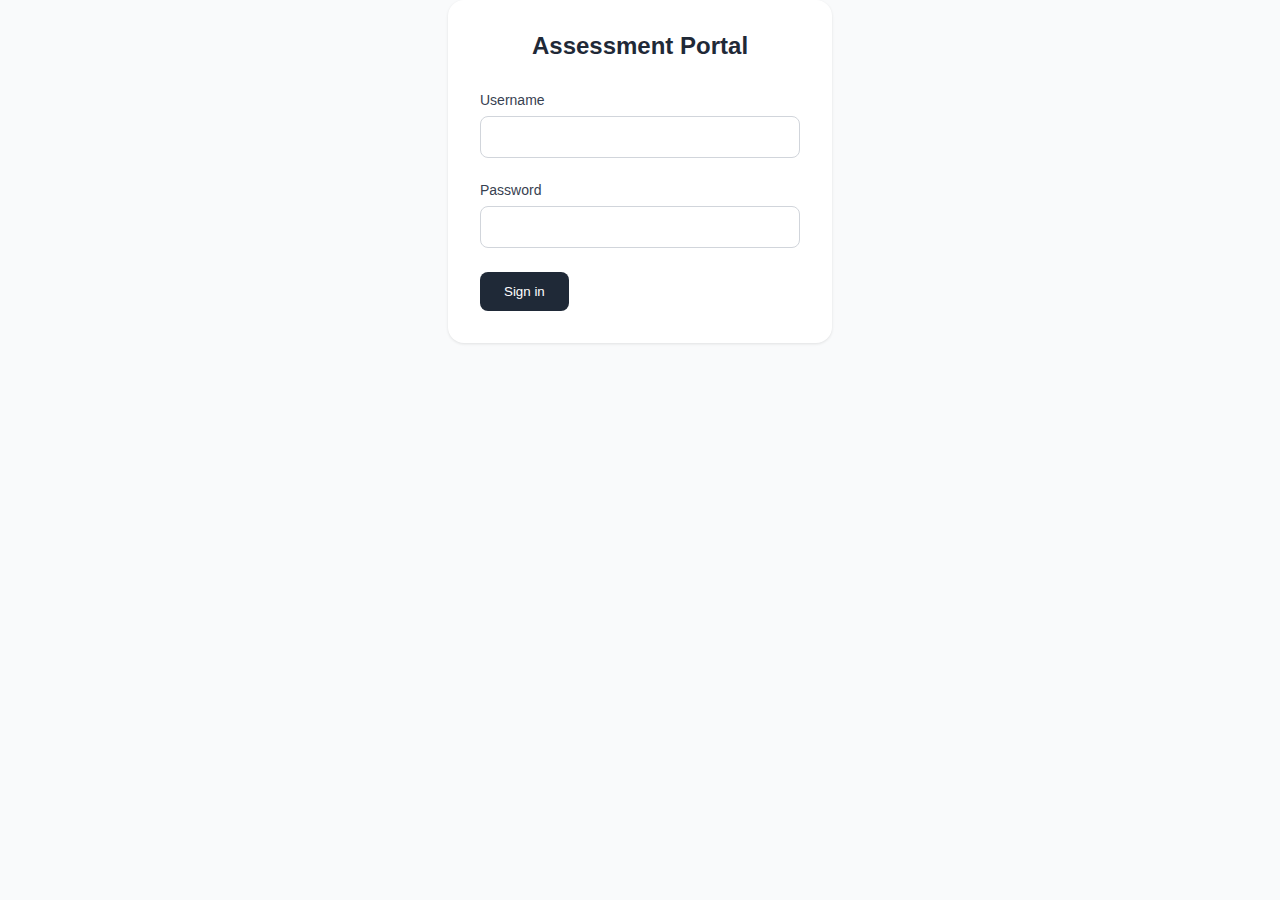
==== src/assessments.html @ eb00232f "Improve website design and styling" ====
<!DOCTYPE html>
<html lang="en">
<head>
    <meta charset="UTF-8">
    <meta name="viewport" content="width=device-width, initial-scale=1.0">
    <title>Assessment Portal - Available Assessments</title>
    <link rel="stylesheet" href="styles/main.css">
</head>
<body>
    <header class="header">
        <div class="header-content">
            <h1 class="header-title">Assessment Portal</h1>
            <div class="nav-buttons">
                <a href="dashboard.html" class="nav-link">
                    <svg width="20" height="20" viewBox="0 0 24 24" fill="none" stroke="currentColor" stroke-width="2">
                        <path d="M3 9l9-7 9 7v11a2 2 0 0 1-2 2H5a2 2 0 0 1-2-2z"></path>
                        <polyline points="9 22 9 12 15 12 15 22"></polyline>
                    </svg>
                    Home
                </a>
                <button class="nav-link" onclick="history.back()">
                    <svg width="20" height="20" viewBox="0 0 24 24" fill="none" stroke="currentColor" stroke-width="2">
                        <line x1="19" y1="12" x2="5" y2="12"></line>
                        <polyline points="12 19 5 12 12 5"></polyline>
                    </svg>
                    Back
                </button>
                <button class="nav-link danger" onclick="showLogoutConfirmation()">
                    <svg width="20" height="20" viewBox="0 0 24 24" fill="none" stroke="currentColor" stroke-width="2">
                        <path d="M9 21H5a2 2 0 0 1-2-2V5a2 2 0 0 1 2-2h4"></path>
                        <polyline points="16 17 21 12 16 7"></polyline>
                        <line x1="21" y1="12" x2="9" y2="12"></line>
                    </svg>
                    Logout
                </button>
            </div>
        </div>
    </header>

    <main class="main-content">
        <div class="grid grid-cols-1 md:grid-cols-4 gap-8">
            <div class="bg-white p-6 rounded-lg shadow-sm">
                <h2 class="text-xl font-semibold text-gray-800 mb-4">Courses</h2>
                <div id="coursesList" class="space-y-2"></div>
            </div>

            <div class="md:col-span-3">
                <div class="table-container">
                    <table>
                        <thead>
                            <tr>
                                <th>Assessment Title</th>
                                <th>Time Limit</th>
                                <th>Course</th>
                                <th>Action</th>
                            </tr>
                        </thead>
                        <tbody id="assessmentsList"></tbody>
                    </table>
                </div>
            </div>
        </div>
    </main>

    <div class="modal" id="logoutModal">
        <div class="modal-content">
            <h2 class="modal-title">Confirm Logout</h2>
            <p class="modal-text">Are you sure you want to logout?</p>
            <div class="modal-buttons">
                <button class="btn btn-secondary" onclick="hideLogoutConfirmation()">Cancel</button>
                <button class="btn btn-primary" onclick="handleLogout()">Logout</button>
            </div>
        </div>
    </div>

    <div class="toast" id="toast"></div>

    <script>
        const courses = ["IT312", "IT313", "IT314", "IT315", "ITE26"];
        const assessments = [
            { id: 1, title: "Prelim Exam", timeLimit: 90, course: "IT312" },
            { id: 2, title: "Quiz 1", timeLimit: 30, course: "IT312" },
            { id: 3, title: "Midterm Exam", timeLimit: 120, course: "IT313" },
            { id: 4, title: "Quiz 2", timeLimit: 45, course: "IT314" },
            { id: 5, title: "Final Exam", timeLimit: 180, course: "IT315" }
        ];

        document.addEventListener('DOMContentLoaded', function() {
            const user = localStorage.getItem('user');
            if (!user) {
                window.location.href = 'login.html';
                return;
            }

            renderCourses();
            renderAssessments();
        });

        function renderCourses() {
            const coursesList = document.getElementById('coursesList');
            coursesList.innerHTML = courses.map(course => `
                <div class="course-item">${course}</div>
            `).join('');
        }

        function renderAssessments() {
            const assessmentsList = document.getElementById('assessmentsList');
            assessmentsList.innerHTML = assessments.map(assessment => `
                <tr>
                    <td>${assessment.title}</td>
                    <td>${assessment.timeLimit} mins</td>
                    <td>${assessment.course}</td>
                    <td>
                        <button class="btn btn-primary" onclick="startAssessment(${assessment.id})">
                            Take Assessment
                        </button>
                    </td>
                </tr>
            `).join('');
        }

        function startAssessment(id) {
            showToast('Starting assessment...');
            setTimeout(() => {
                window.location.href = `assessment-take.html?id=${id}`;
            }, 1000);
        }

        function showLogoutConfirmation() {
            document.getElementById('logoutModal').style.display = 'flex';
        }

        function hideLogoutConfirmation() {
            document.getElementById('logoutModal').style.display = 'none';
        }

        function handleLogout() {
            localStorage.removeItem('user');
            showToast('Logged out successfully');
            setTimeout(() => {
                window.location.href = 'login.html';
            }, 1000);
        }

        function showToast(message) {
            const toast = document.getElementById('toast');
            toast.textContent = message;
            toast.style.display = 'block';
            setTimeout(() => {
                toast.style.display = 'none';
            }, 3000);
        }
    </script>
</body>
</html>
---- src/styles/main.css ----
/* Base styles */
* {
  margin: 0;
  padding: 0;
  box-sizing: border-box;
}

body {
  font-family: -apple-system, BlinkMacSystemFont, 'Segoe UI', Roboto, sans-serif;
  background-color: rgb(249, 250, 251);
  min-height: 100vh;
}

/* Header styles */
.header {
  background-color: white;
  box-shadow: 0 2px 4px rgba(0, 0, 0, 0.05);
  position: sticky;
  top: 0;
  z-index: 50;
}

.header-content {
  max-width: 80rem;
  margin: 0 auto;
  padding: 1rem;
  height: 4rem;
  display: flex;
  align-items: center;
  justify-content: space-between;
}

.header-title {
  font-size: 1.5rem;
  font-weight: 600;
  color: rgb(31, 41, 55);
  display: flex;
  align-items: center;
  gap: 0.5rem;
}

.nav-buttons {
  display: flex;
  gap: 1rem;
}

.nav-link {
  display: flex;
  align-items: center;
  gap: 0.5rem;
  padding: 0.75rem 1.25rem;
  border-radius: 0.5rem;
  cursor: pointer;
  text-decoration: none;
  color: rgb(75, 85, 99);
  transition: all 0.2s ease;
  font-weight: 500;
}

.nav-link:hover {
  background-color: rgb(243, 244, 246);
  transform: translateY(-1px);
}

.nav-link.danger {
  color: rgb(220, 38, 38);
}

.nav-link.danger:hover {
  background-color: rgb(254, 242, 242);
}

/* Main content */
.main-content {
  max-width: 80rem;
  margin: 0 auto;
  padding: 2rem 1rem;
  animation: fadeIn 0.5s ease-out;
}

/* Cards */
.cards-grid {
  display: grid;
  grid-template-columns: repeat(auto-fit, minmax(300px, 1fr));
  gap: 2rem;
  margin-top: 2rem;
}

.card {
  background-color: white;
  padding: 1.5rem;
  border-radius: 1rem;
  box-shadow: 0 1px 3px rgba(0, 0, 0, 0.1);
  cursor: pointer;
  transition: all 0.3s ease;
}

.card:hover {
  transform: translateY(-4px);
  box-shadow: 0 4px 6px rgba(0, 0, 0, 0.1);
}

.card-title {
  font-size: 1.25rem;
  font-weight: 600;
  color: rgb(31, 41, 55);
  margin-bottom: 0.75rem;
}

.card-description {
  color: rgb(107, 114, 128);
  line-height: 1.5;
}

/* Tables */
.table-container {
  background-color: white;
  border-radius: 1rem;
  box-shadow: 0 1px 3px rgba(0, 0, 0, 0.1);
  overflow: hidden;
}

table {
  width: 100%;
  border-collapse: collapse;
}

th, td {
  padding: 1rem 1.5rem;
  text-align: left;
  border-bottom: 1px solid rgb(229, 231, 235);
}

th {
  background-color: rgb(249, 250, 251);
  font-size: 0.75rem;
  text-transform: uppercase;
  color: rgb(107, 114, 128);
  font-weight: 600;
  letter-spacing: 0.05em;
}

tr:hover {
  background-color: rgb(249, 250, 251);
}

/* Buttons */
.btn {
  padding: 0.75rem 1.5rem;
  border-radius: 0.5rem;
  font-weight: 500;
  cursor: pointer;
  transition: all 0.2s ease;
  border: none;
  display: inline-flex;
  align-items: center;
  gap: 0.5rem;
}

.btn-primary {
  background-color: rgb(31, 41, 55);
  color: white;
}

.btn-primary:hover {
  background-color: rgb(55, 65, 81);
  transform: translateY(-1px);
}

.btn-secondary {
  background-color: rgb(229, 231, 235);
  color: rgb(31, 41, 55);
}

.btn-secondary:hover {
  background-color: rgb(209, 213, 219);
  transform: translateY(-1px);
}

/* Modal */
.modal {
  display: none;
  position: fixed;
  top: 0;
  left: 0;
  width: 100%;
  height: 100%;
  background-color: rgba(0, 0, 0, 0.5);
  align-items: center;
  justify-content: center;
  z-index: 100;
  animation: fadeIn 0.3s ease-out;
}

.modal-content {
  background-color: white;
  padding: 2rem;
  border-radius: 1rem;
  max-width: 400px;
  width: 90%;
  box-shadow: 0 4px 6px rgba(0, 0, 0, 0.1);
  animation: scaleIn 0.3s ease-out;
}

.modal-title {
  font-size: 1.25rem;
  font-weight: 600;
  color: rgb(31, 41, 55);
  margin-bottom: 1rem;
}

.modal-text {
  color: rgb(107, 114, 128);
  margin-bottom: 1.5rem;
}

.modal-buttons {
  display: flex;
  gap: 1rem;
  justify-content: flex-end;
}

/* Toast */
.toast {
  position: fixed;
  bottom: 1rem;
  right: 1rem;
  padding: 1rem 1.5rem;
  background-color: white;
  border-radius: 0.5rem;
  box-shadow: 0 4px 6px rgba(0, 0, 0, 0.1);
  display: none;
  animation: slideIn 0.3s ease-out;
  z-index: 100;
}

/* Animations */
@keyframes fadeIn {
  from {
    opacity: 0;
  }
  to {
    opacity: 1;
  }
}

@keyframes scaleIn {
  from {
    transform: scale(0.95);
    opacity: 0;
  }
  to {
    transform: scale(1);
    opacity: 1;
  }
}

@keyframes slideIn {
  from {
    transform: translateX(100%);
    opacity: 0;
  }
  to {
    transform: translateX(0);
    opacity: 1;
  }
}

/* Forms */
.form-container {
  background-color: white;
  padding: 2rem;
  border-radius: 1rem;
  box-shadow: 0 1px 3px rgba(0, 0, 0, 0.1);
  max-width: 24rem;
  width: 100%;
  margin: 0 auto;
}

.form-group {
  margin-bottom: 1.5rem;
}

.form-label {
  display: block;
  font-size: 0.875rem;
  font-weight: 500;
  color: rgb(55, 65, 81);
  margin-bottom: 0.5rem;
}

.form-input {
  width: 100%;
  padding: 0.75rem 1rem;
  border: 1px solid rgb(209, 213, 219);
  border-radius: 0.5rem;
  font-size: 0.875rem;
  transition: all 0.2s ease;
}

.form-input:focus {
  outline: none;
  border-color: rgb(107, 114, 128);
  box-shadow: 0 0 0 2px rgba(107, 114, 128, 0.1);
}

/* Question styles */
.question-card {
  background-color: white;
  padding: 1.5rem;
  border-radius: 1rem;
  box-shadow: 0 1px 3px rgba(0, 0, 0, 0.1);
  margin-bottom: 1.5rem;
}

.question-number {
  font-size: 0.875rem;
  color: rgb(107, 114, 128);
  margin-bottom: 0.5rem;
}

.question-text {
  font-size: 1.125rem;
  font-weight: 500;
  color: rgb(31, 41, 55);
  margin-bottom: 1rem;
}

.answer-option {
  padding: 1rem;
  border: 1px solid rgb(229, 231, 235);
  border-radius: 0.5rem;
  margin-bottom: 0.5rem;
  cursor: pointer;
  transition: all 0.2s ease;
}

.answer-option:hover {
  background-color: rgb(249, 250, 251);
}

.answer-option.selected {
  border-color: rgb(79, 70, 229);
  background-color: rgb(238, 242, 255);
}

/* Timer */
.timer {
  position: fixed;
  top: 5rem;
  right: 1rem;
  background-color: white;
  padding: 1rem 1.5rem;
  border-radius: 0.5rem;
  box-shadow: 0 2px 4px rgba(0, 0, 0, 0.1);
  display: flex;
  align-items: center;
  gap: 0.5rem;
  font-weight: 500;
  color: rgb(31, 41, 55);
  z-index: 40;
}

/* Utilities */
.text-center {
  text-align: center;
}

.mb-2 {
  margin-bottom: 0.5rem;
}

.mb-4 {
  margin-bottom: 1rem;
}

.mb-8 {
  margin-bottom: 2rem;
}

.font-bold {
  font-weight: 700;
}

.text-xl {
  font-size: 1.25rem;
}

.text-2xl {
  font-size: 1.5rem;
}

.text-3xl {
  font-size: 1.875rem;
}

.text-gray-600 {
  color: rgb(75, 85, 99);
}

.text-gray-700 {
  color: rgb(55, 65, 81);
}

.text-gray-800 {
  color: rgb(31, 41, 55);
}

.text-green-600 {
  color: rgb(22, 163, 74);
}

.text-red-600 {
  color: rgb(220, 38, 38);
}

.bg-green-50 {
  background-color: rgb(240, 253, 244);
}

.bg-red-50 {
  background-color: rgb(254, 242, 242);
}

.border-green-200 {
  border-color: rgb(187, 247, 208);
}

.border-red-200 {
  border-color: rgb(254, 202, 202);
}
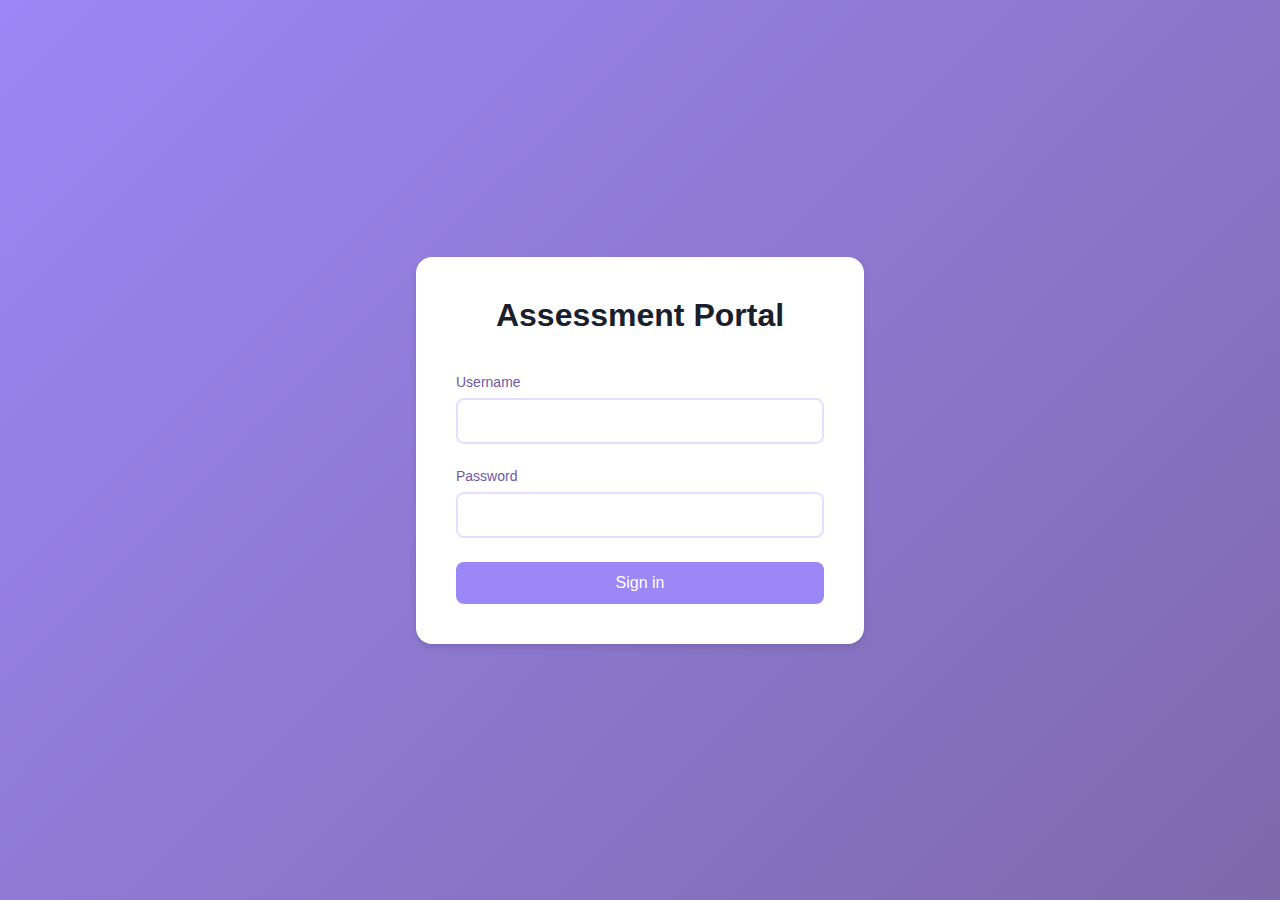
==== commit 7378d495: "Refactor files to include complete code" ====
--- a/src/assessments.html
+++ b/src/assessments.html
@@ -4,71 +4,224 @@
     <meta charset="UTF-8">
     <meta name="viewport" content="width=device-width, initial-scale=1.0">
     <title>Assessment Portal - Available Assessments</title>
-    <link rel="stylesheet" href="styles/main.css">
+    <style>
+        * {
+            margin: 0;
+            padding: 0;
+            box-sizing: border-box;
+        }
+
+        body {
+            font-family: -apple-system, BlinkMacSystemFont, 'Segoe UI', Roboto, sans-serif;
+            background-color: #F1F0FB;
+            min-height: 100vh;
+        }
+
+        .header {
+            background-color: white;
+            box-shadow: 0 2px 4px rgba(0, 0, 0, 0.1);
+            position: sticky;
+            top: 0;
+            z-index: 10;
+        }
+
+        .header-content {
+            max-width: 80rem;
+            margin: 0 auto;
+            padding: 1rem;
+            height: 4rem;
+            display: flex;
+            align-items: center;
+            justify-content: space-between;
+        }
+
+        .header-title {
+            font-size: 1.5rem;
+            font-weight: 600;
+            color: #1A1F2C;
+        }
+
+        .nav-buttons {
+            display: flex;
+            gap: 1rem;
+        }
+
+        .nav-link {
+            display: flex;
+            align-items: center;
+            gap: 0.5rem;
+            padding: 0.75rem 1.25rem;
+            border-radius: 0.5rem;
+            cursor: pointer;
+            text-decoration: none;
+            color: #6E59A5;
+            transition: all 0.2s;
+        }
+
+        .nav-link:hover {
+            background-color: #E5DEFF;
+            color: #9b87f5;
+        }
+
+        .main-content {
+            max-width: 80rem;
+            margin: 0 auto;
+            padding: 2rem 1rem;
+        }
+
+        .grid-container {
+            display: grid;
+            grid-template-columns: 1fr 3fr;
+            gap: 2rem;
+        }
+
+        .courses-panel {
+            background-color: white;
+            padding: 1.5rem;
+            border-radius: 1rem;
+            box-shadow: 0 2px 4px rgba(0, 0, 0, 0.05);
+            height: fit-content;
+        }
+
+        .course-item {
+            padding: 0.75rem;
+            margin: 0.5rem 0;
+            cursor: pointer;
+            border-radius: 0.5rem;
+            transition: all 0.2s;
+        }
+
+        .course-item:hover {
+            background-color: #E5DEFF;
+            color: #9b87f5;
+        }
+
+        .assessments-table {
+            background-color: white;
+            border-radius: 1rem;
+            box-shadow: 0 2px 4px rgba(0, 0, 0, 0.05);
+            overflow: hidden;
+        }
+
+        table {
+            width: 100%;
+            border-collapse: collapse;
+        }
+
+        th, td {
+            padding: 1rem 1.5rem;
+            text-align: left;
+            border-bottom: 1px solid #E5DEFF;
+        }
+
+        th {
+            background-color: #F1F0FB;
+            font-size: 0.875rem;
+            text-transform: uppercase;
+            color: #6E59A5;
+            font-weight: 600;
+        }
+
+        .take-button {
+            padding: 0.5rem 1rem;
+            background-color: #9b87f5;
+            color: white;
+            border: none;
+            border-radius: 0.5rem;
+            cursor: pointer;
+            transition: all 0.2s;
+        }
+
+        .take-button:hover {
+            background-color: #7E69AB;
+        }
+
+        .modal {
+            display: none;
+            position: fixed;
+            top: 0;
+            left: 0;
+            width: 100%;
+            height: 100%;
+            background-color: rgba(0, 0, 0, 0.5);
+            align-items: center;
+            justify-content: center;
+            z-index: 1000;
+        }
+
+        .modal-content {
+            background-color: white;
+            padding: 2rem;
+            border-radius: 1rem;
+            max-width: 400px;
+            width: 90%;
+        }
+
+        .toast {
+            position: fixed;
+            bottom: 1rem;
+            right: 1rem;
+            padding: 1rem 1.5rem;
+            background-color: white;
+            border-radius: 0.5rem;
+            box-shadow: 0 4px 6px rgba(0, 0, 0, 0.1);
+            display: none;
+            animation: slideIn 0.3s ease-out;
+        }
+
+        @keyframes slideIn {
+            from { transform: translateX(100%); }
+            to { transform: translateX(0); }
+        }
+
+        @media (max-width: 768px) {
+            .grid-container {
+                grid-template-columns: 1fr;
+            }
+        }
+    </style>
 </head>
 <body>
     <header class="header">
         <div class="header-content">
             <h1 class="header-title">Assessment Portal</h1>
             <div class="nav-buttons">
-                <a href="dashboard.html" class="nav-link">
-                    <svg width="20" height="20" viewBox="0 0 24 24" fill="none" stroke="currentColor" stroke-width="2">
-                        <path d="M3 9l9-7 9 7v11a2 2 0 0 1-2 2H5a2 2 0 0 1-2-2z"></path>
-                        <polyline points="9 22 9 12 15 12 15 22"></polyline>
-                    </svg>
-                    Home
-                </a>
-                <button class="nav-link" onclick="history.back()">
-                    <svg width="20" height="20" viewBox="0 0 24 24" fill="none" stroke="currentColor" stroke-width="2">
-                        <line x1="19" y1="12" x2="5" y2="12"></line>
-                        <polyline points="12 19 5 12 12 5"></polyline>
-                    </svg>
-                    Back
-                </button>
-                <button class="nav-link danger" onclick="showLogoutConfirmation()">
-                    <svg width="20" height="20" viewBox="0 0 24 24" fill="none" stroke="currentColor" stroke-width="2">
-                        <path d="M9 21H5a2 2 0 0 1-2-2V5a2 2 0 0 1 2-2h4"></path>
-                        <polyline points="16 17 21 12 16 7"></polyline>
-                        <line x1="21" y1="12" x2="9" y2="12"></line>
-                    </svg>
-                    Logout
-                </button>
+                <a href="dashboard.html" class="nav-link">Home</a>
+                <a href="#" class="nav-link" id="logoutButton">Logout</a>
             </div>
         </div>
     </header>
 
     <main class="main-content">
-        <div class="grid grid-cols-1 md:grid-cols-4 gap-8">
-            <div class="bg-white p-6 rounded-lg shadow-sm">
-                <h2 class="text-xl font-semibold text-gray-800 mb-4">Courses</h2>
-                <div id="coursesList" class="space-y-2"></div>
+        <div class="grid-container">
+            <div class="courses-panel">
+                <h2 style="font-size: 1.25rem; font-weight: 600; margin-bottom: 1rem;">Courses</h2>
+                <div id="coursesList"></div>
             </div>
 
-            <div class="md:col-span-3">
-                <div class="table-container">
-                    <table>
-                        <thead>
-                            <tr>
-                                <th>Assessment Title</th>
-                                <th>Time Limit</th>
-                                <th>Course</th>
-                                <th>Action</th>
-                            </tr>
-                        </thead>
-                        <tbody id="assessmentsList"></tbody>
-                    </table>
-                </div>
+            <div class="assessments-table">
+                <table>
+                    <thead>
+                        <tr>
+                            <th>Assessment Title</th>
+                            <th>Time Limit</th>
+                            <th>Course</th>
+                            <th>Action</th>
+                        </tr>
+                    </thead>
+                    <tbody id="assessmentsList"></tbody>
+                </table>
             </div>
         </div>
     </main>
 
     <div class="modal" id="logoutModal">
         <div class="modal-content">
-            <h2 class="modal-title">Confirm Logout</h2>
-            <p class="modal-text">Are you sure you want to logout?</p>
-            <div class="modal-buttons">
-                <button class="btn btn-secondary" onclick="hideLogoutConfirmation()">Cancel</button>
-                <button class="btn btn-primary" onclick="handleLogout()">Logout</button>
+            <h2 style="font-size: 1.5rem; font-weight: 600; margin-bottom: 1rem;">Confirm Logout</h2>
+            <p style="color: #6E59A5; margin-bottom: 1.5rem;">Are you sure you want to logout?</p>
+            <div style="display: flex; gap: 1rem; justify-content: flex-end;">
+                <button class="take-button" style="background-color: #E5DEFF; color: #6E59A5;" onclick="hideLogoutConfirmation()">Cancel</button>
+                <button class="take-button" onclick="handleLogout()">Logout</button>
             </div>
         </div>
     </div>
@@ -94,6 +247,8 @@
 
             renderCourses();
             renderAssessments();
+
+            document.getElementById('logoutButton').addEventListener('click', showLogoutConfirmation);
         });
 
         function renderCourses() {
@@ -111,7 +266,7 @@
                     <td>${assessment.timeLimit} mins</td>
                     <td>${assessment.course}</td>
                     <td>
-                        <button class="btn btn-primary" onclick="startAssessment(${assessment.id})">
+                        <button class="take-button" onclick="startAssessment(${assessment.id})">
                             Take Assessment
                         </button>
                     </td>
@@ -152,4 +307,4 @@
         }
     </script>
 </body>
-</html>
+</html>